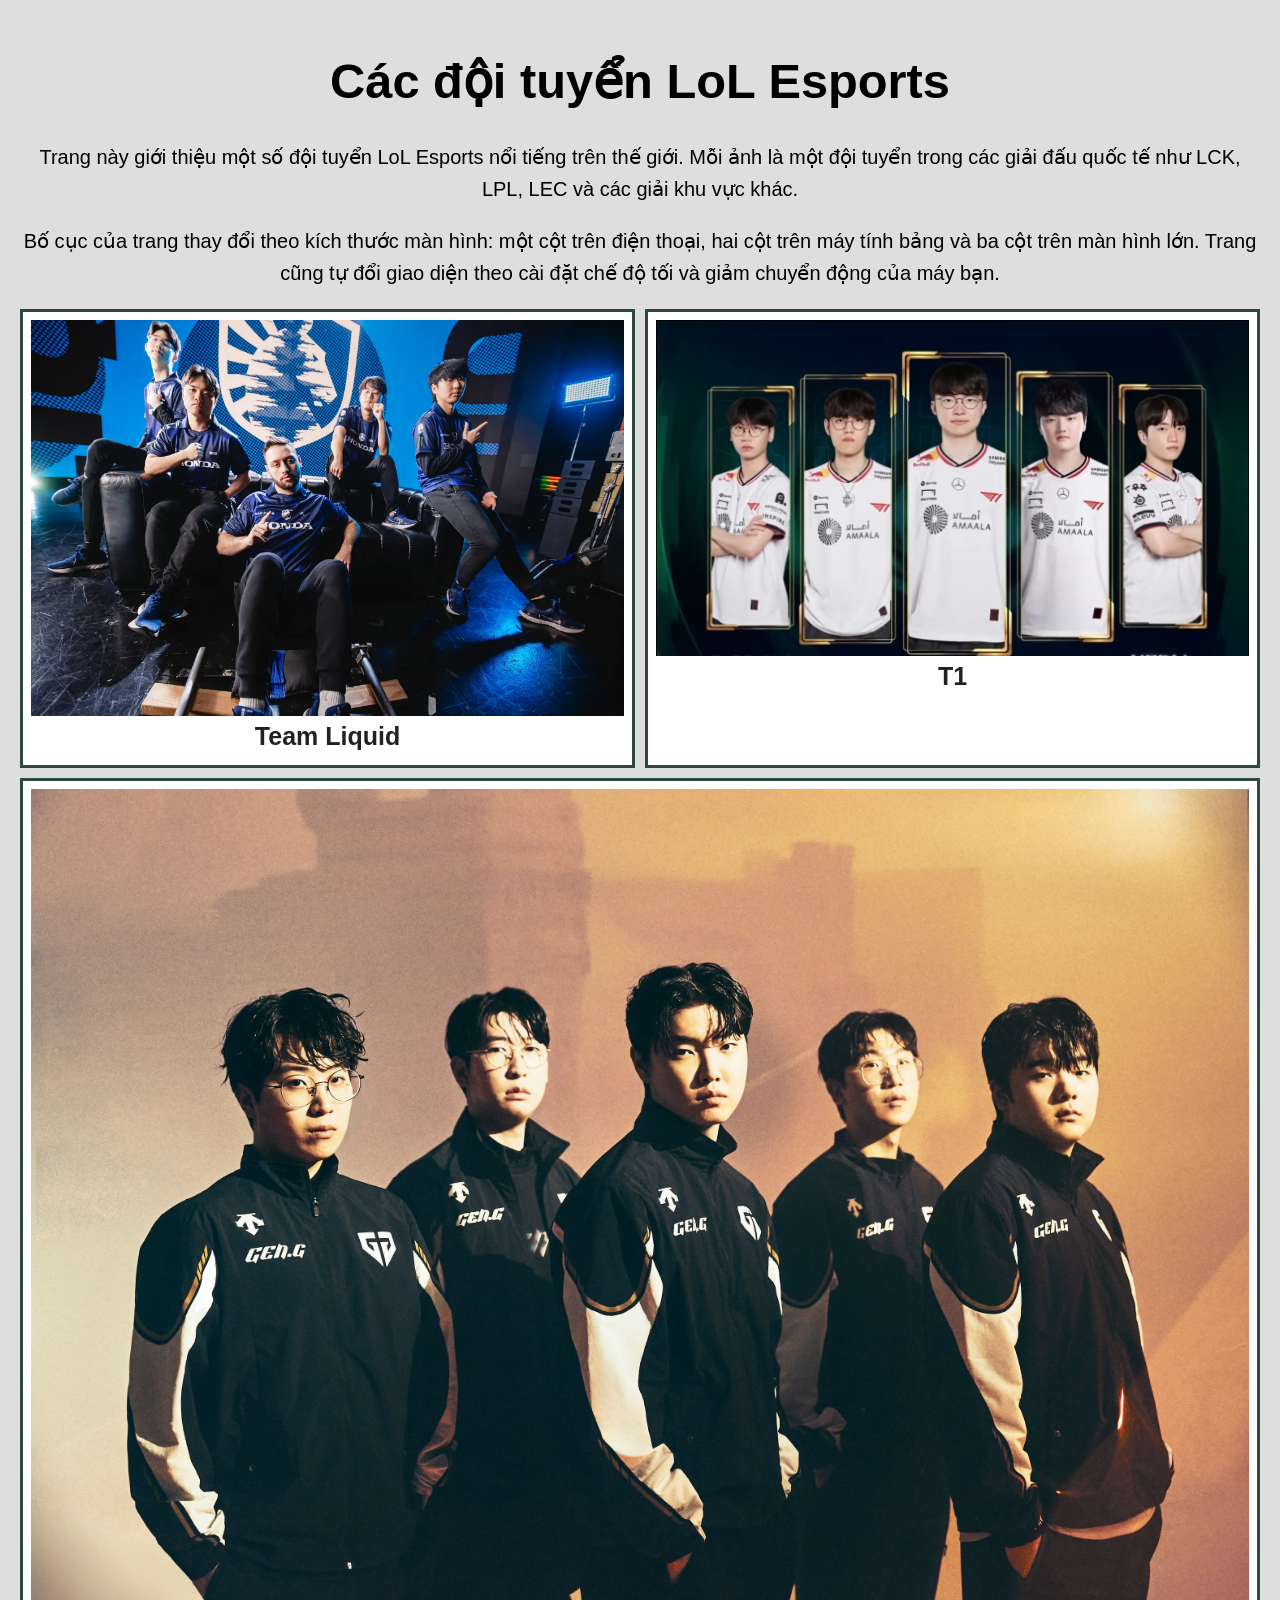
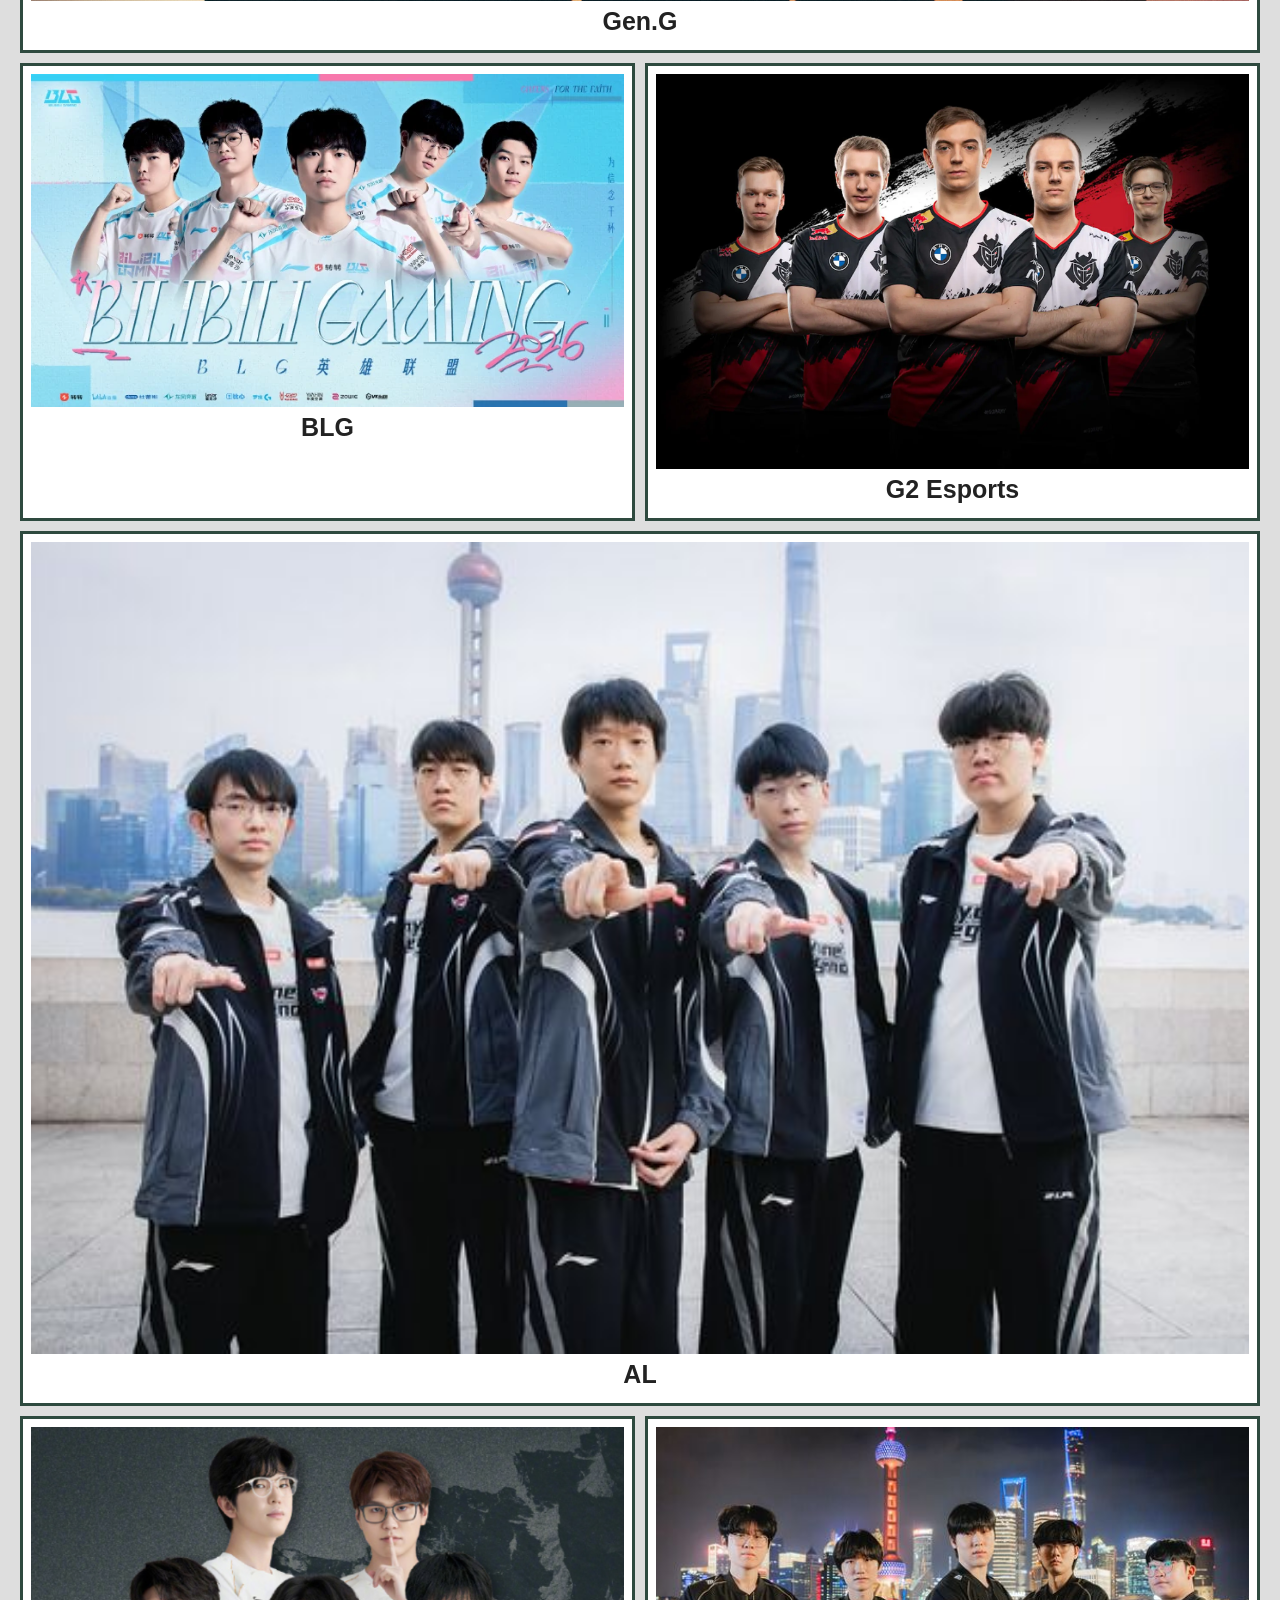
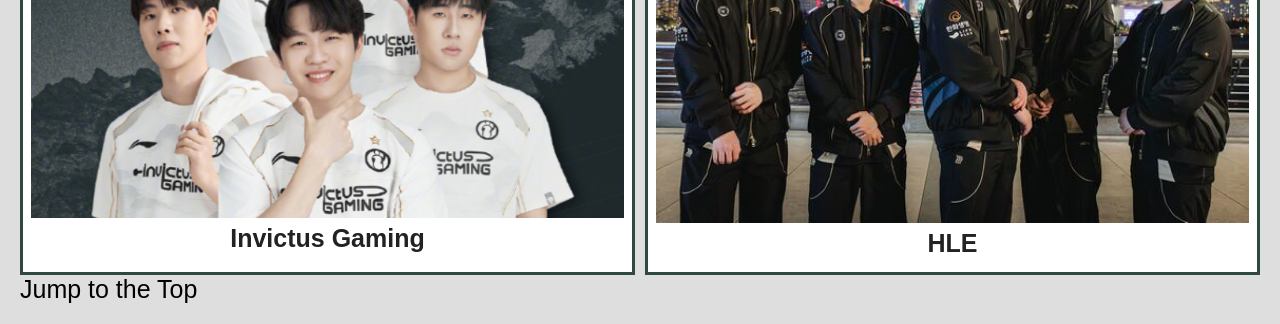
==== RD-final-project-responsive/index.html @ abee1804 "add RD-final-project" ====
<!DOCTYPE html>
<html lang="vi">

<head>
  <meta charset="UTF-8">
  <meta http-equiv="X-UA-Compatible" content="IE=edge">
  <meta name="viewport" content="width=device-width, initial-scale=1.0">
  <title>Final Project - Các đội tuyển LoL Esports</title>
  <link rel="stylesheet" href="css/style.css">
</head>

<body>
  <header>
    <h1 id="top">Các đội tuyển LoL Esports</h1>
  </header>

  <main>
    <p>Trang này giới thiệu một số đội tuyển LoL Esports nổi tiếng trên thế giới. Mỗi ảnh là một đội tuyển trong các giải đấu quốc tế như LCK, LPL, LEC và các giải khu vực khác.</p>

    <p>Bố cục của trang thay đổi theo kích thước màn hình: một cột trên điện thoại, hai cột trên máy tính bảng và ba cột trên màn hình lớn. Trang cũng tự đổi giao diện theo cài đặt chế độ tối và giảm chuyển động của máy bạn.</p>

    <div class="grid">
      <figure>
        <img src="images/liquid.jpg" alt="Đội tuyển Team Liquid ngồi trên ghế sofa đen trước phông nền xanh">
        <figcaption>Team Liquid</figcaption>
      </figure>
      <figure>
        <img src="images/t1.jpg" alt="Đội tuyển T1 mặc áo trắng đứng thành hàng trước phông nền tối">
        <figcaption>T1</figcaption>
      </figure>
      <figure>
        <img src="images/geng.jpg" alt="Đội tuyển Gen.G mặc áo khoác đen đứng trước nền màu cam">
        <figcaption>Gen.G</figcaption>
      </figure>
      <figure>
        <img src="images/blg.jpg" alt="Đội tuyển BLG mặc áo trắng xanh chụp banner quảng bá">
        <figcaption>BLG</figcaption>
      </figure>
      <figure>
        <img src="images/g2.jpg" alt="Đội tuyển G2 Esports khoanh tay trước nền đen và đỏ">
        <figcaption>G2 Esports</figcaption>
      </figure>
      <figure>
        <img src="images/team6.jpg" alt="Đội tuyển AL (Anyone's Legend) đứng trước đường chân trời thành phố Thượng Hải">
        <figcaption>AL</figcaption>
      </figure>
      <figure>
        <img src="images/invictus.jpg" alt="Đội tuyển Invictus Gaming mặc áo trắng trước nền xám">
        <figcaption>Invictus Gaming</figcaption>
      </figure>
      <figure>
        <img src="images/team8.jpg" alt="Đội tuyển HLE (Hanwha Life Esports) đứng trước tòa tháp và tòa nhà về đêm">
        <figcaption>HLE</figcaption>
      </figure>
    </div>
  </main>

  <footer>
    <a href="#top">Jump to the Top</a>
  </footer>
</body>

</html>
---- RD-final-project-responsive/css/style.css ----
/* ===== Mobile view (mặc định, mobile-first, không media query) ===== */
html {
    scroll-behavior: smooth;
}

body {
    background-color: #dedede;
    padding: 5px;
    margin: 15px;
    font-size: 25px;
    font-family: Arial, sans-serif;
}

h1 {
    text-align: center;
    font-family: Arial, sans-serif;
    font-size: 1.95em;
}

p {
    text-align: center;
    font-size: 20px;
    line-height: 1.6;
}

a {
    color: #000;
    text-decoration: none;
    font-family: Arial, sans-serif;
}

img {
    width: 100%;
    height: auto;
    display: block;
}

.grid {
    display: grid;
    grid-template-columns: 1fr;
    gap: 10px;
}

figure {
    margin: 0;
    padding: 8px;
    border: 3px solid #2e4a3f;
    border-radius: 12px;
    background-color: #ffffff;
    color: #222222;
    overflow: hidden;
    text-align: center;
}

figcaption {
    padding: 6px 0;
    font-weight: bold;
    font-family: 'Gill Sans', 'Gill Sans MT', Calibri, 'Trebuchet MS', sans-serif;
}

/* ===== Tablet view: từ 772px ===== */
@media (min-width: 772px) {
    .grid {
        grid-template-columns: 1fr 1fr;
    }

    figure {
        border-radius: 50%;
    }

    figure:last-child {
        grid-column: 1 / -1;
    }
}

/* ===== Large screen view: từ 992px ===== */
@media (min-width: 992px) {
    figure {
        border-radius: 0;
    }

    figure:last-child {
        grid-column: auto;
    }

    figure:nth-child(3n) {
        grid-column: 1 / -1;
    }
}

/* ===== Người dùng bật giảm chuyển động: bỏ smooth scroll ===== */
@media (prefers-reduced-motion: reduce) {
    html {
        scroll-behavior: auto;
    }
}

/* ===== Người dùng bật chế độ tối ===== */
@media (prefers-color-scheme: dark) {
    body {
        background-color: #121212;
        color: #eeeeee;
    }

    a {
        color: #ffef8a;
    }

    figure {
        background-color: #1e1e1e;
        color: #ffef8a;
        border-color: #000000;
    }
}
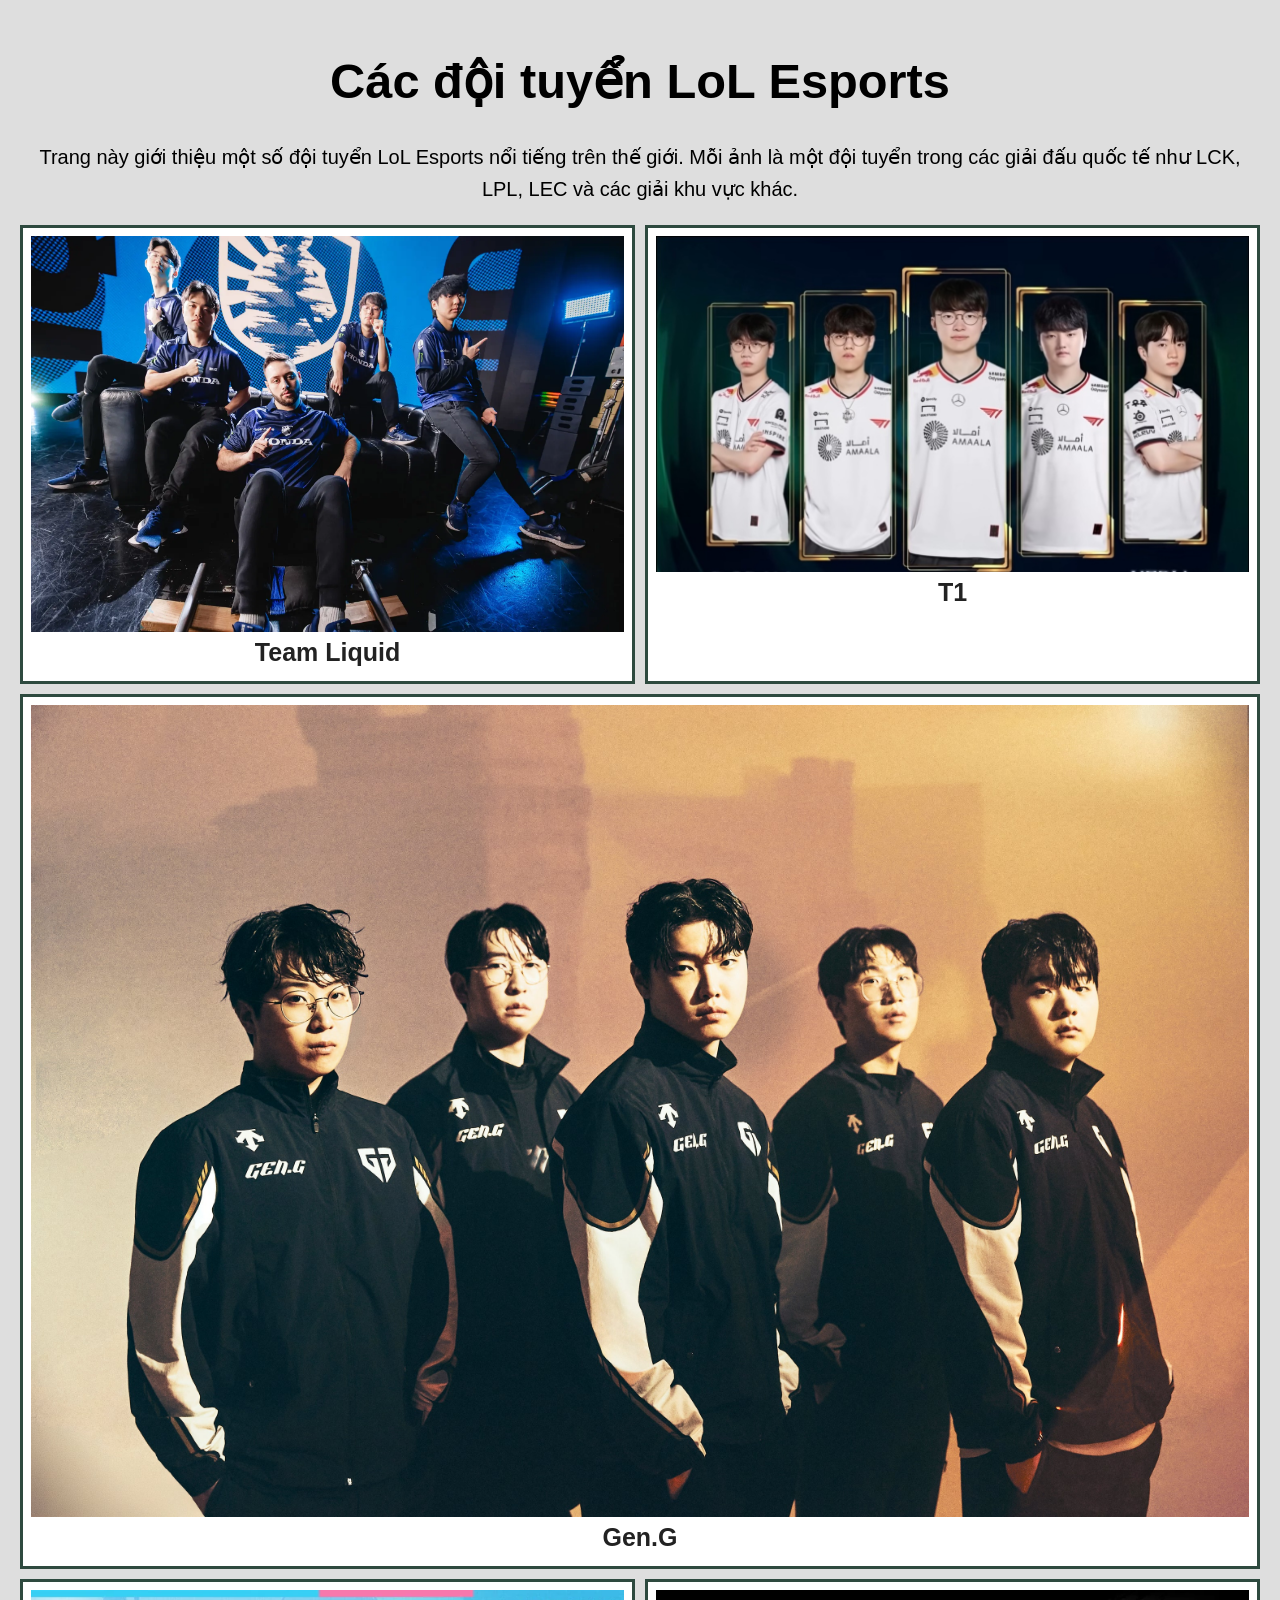
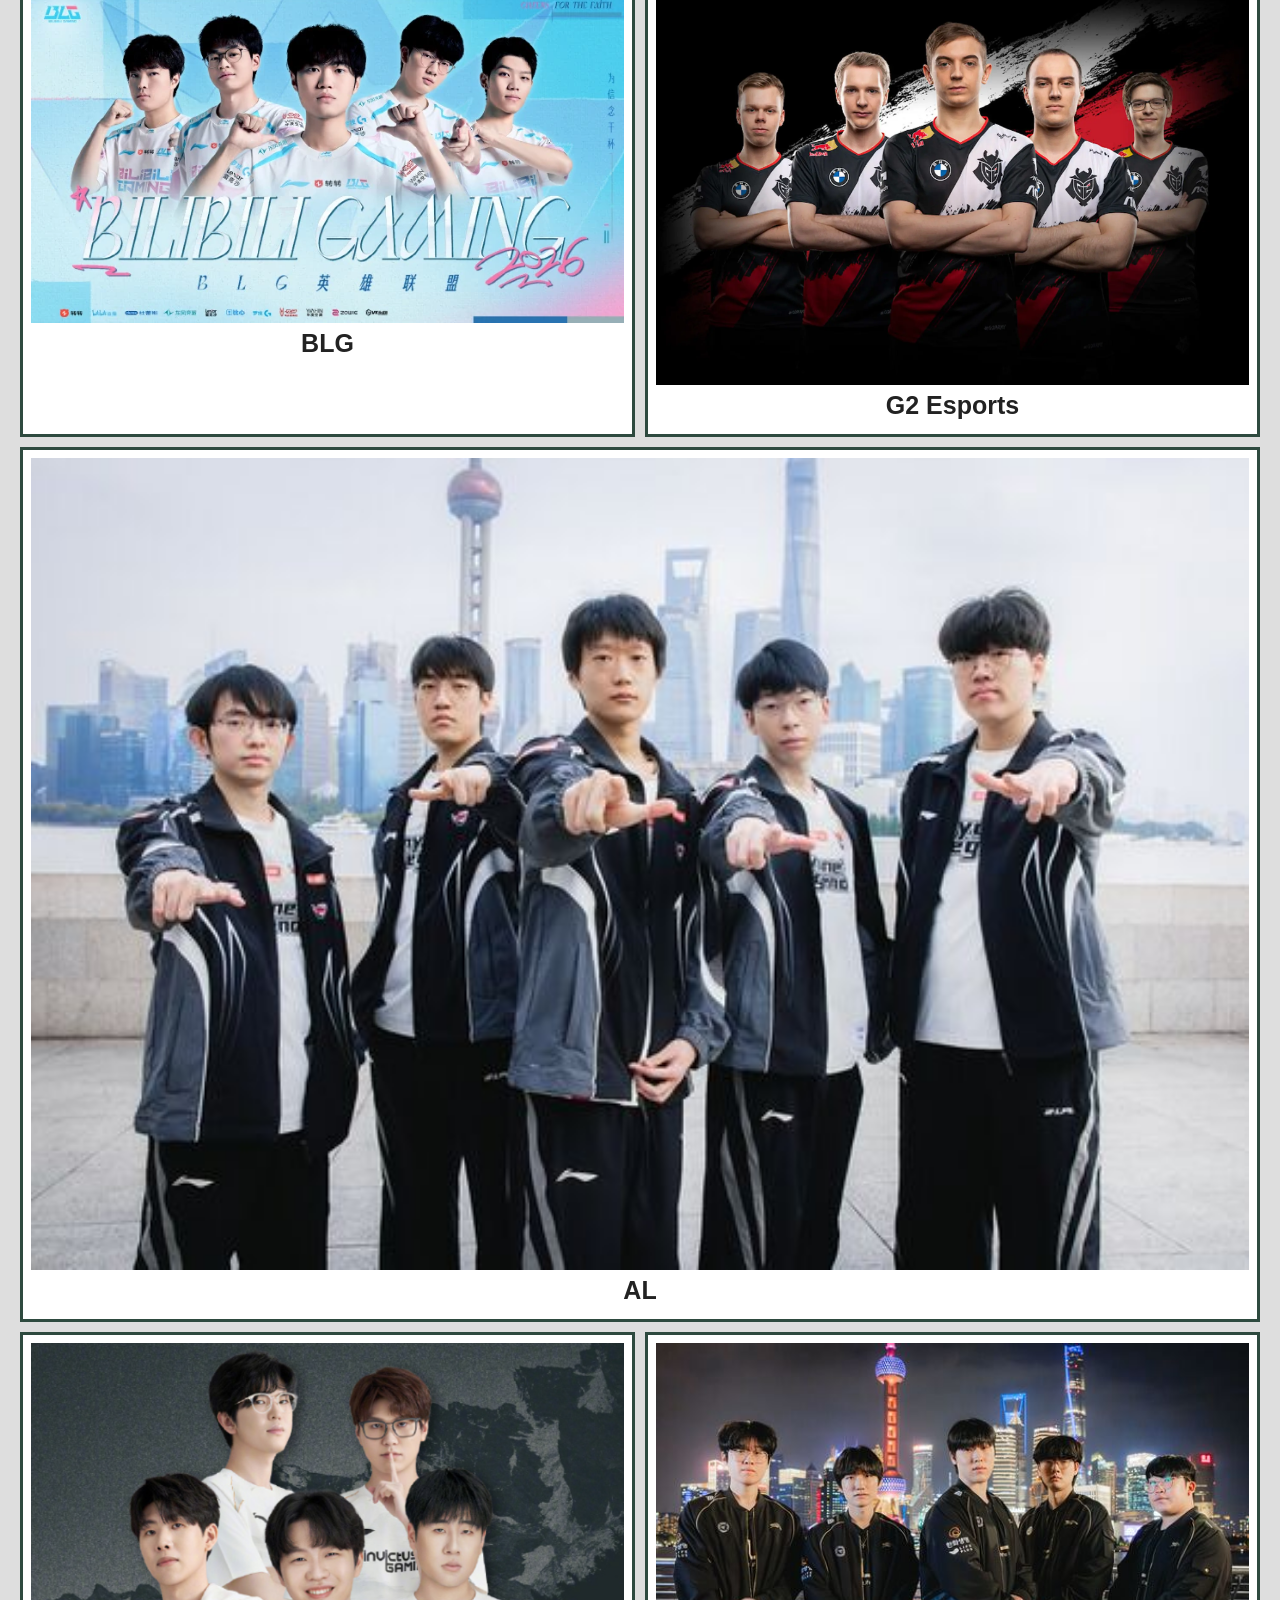
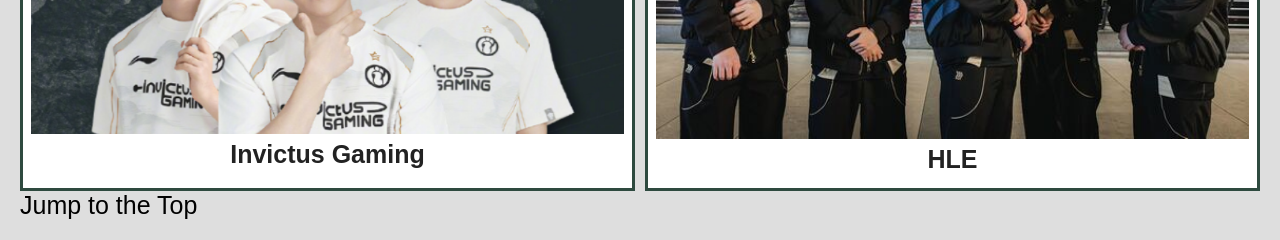
==== commit dccd22cb: "Update index.html" ====
--- a/RD-final-project-responsive/index.html
+++ b/RD-final-project-responsive/index.html
@@ -16,8 +16,6 @@
 
   <main>
     <p>Trang này giới thiệu một số đội tuyển LoL Esports nổi tiếng trên thế giới. Mỗi ảnh là một đội tuyển trong các giải đấu quốc tế như LCK, LPL, LEC và các giải khu vực khác.</p>
-
-    <p>Bố cục của trang thay đổi theo kích thước màn hình: một cột trên điện thoại, hai cột trên máy tính bảng và ba cột trên màn hình lớn. Trang cũng tự đổi giao diện theo cài đặt chế độ tối và giảm chuyển động của máy bạn.</p>
 
     <div class="grid">
       <figure>
